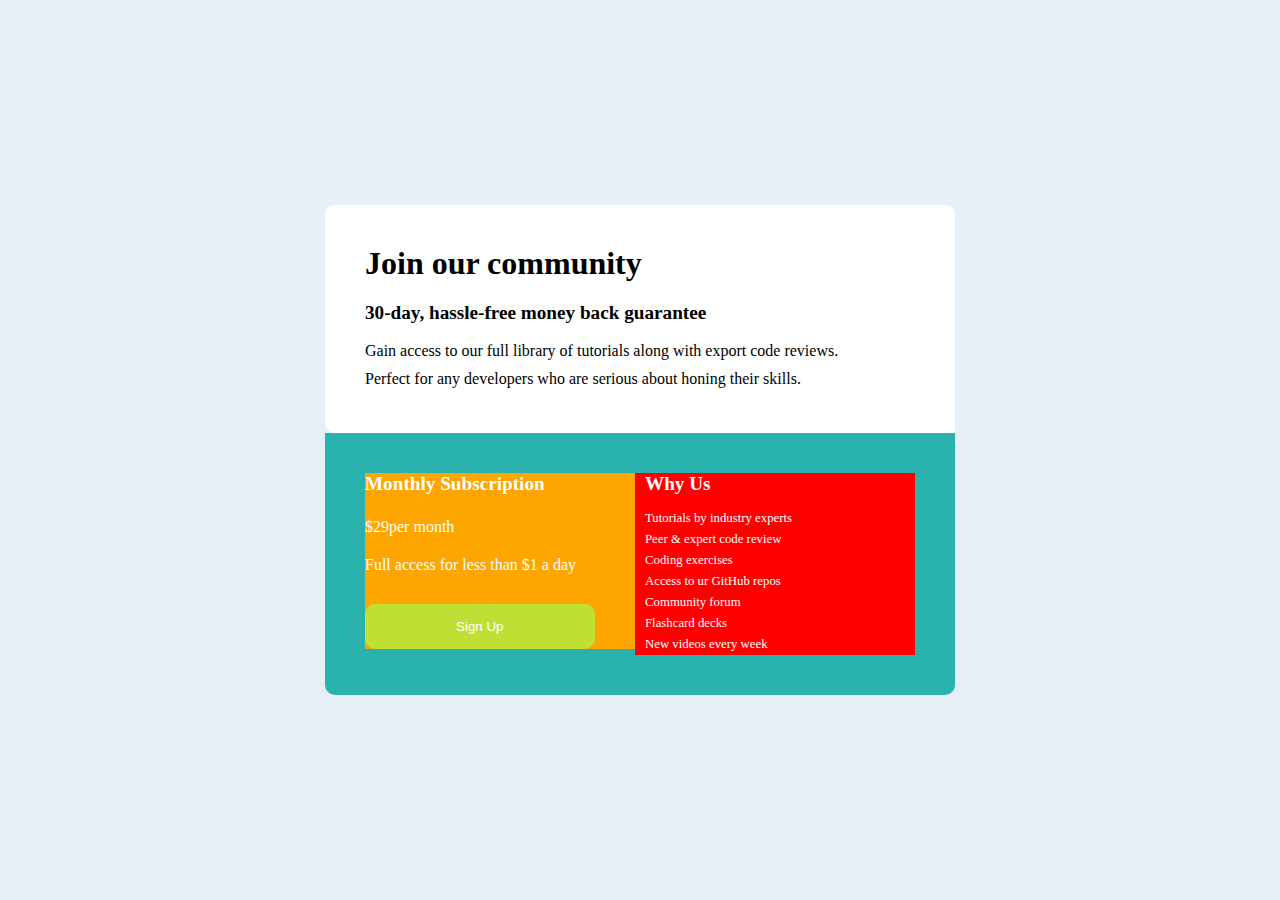
==== single-price-grid-component/index.html @ da67924a "initial commit" ====
<!DOCTYPE html>
<html lang="en">
<head>
    <meta charset="UTF-8">
    <meta http-equiv="X-UA-Compatible" content="IE=edge">
    <meta name="viewport" content="width=device-width, initial-scale=1.0">

    <link href="https://fonts.googleapis.com/css2?family=Karla:wght@400;700&display=swap" rel="stylesheet">

    <link rel="stylesheet" href="style.css">

    <title>Single price grid component - frontendmentor.io Challenge</title>
</head>
<body>
    <main>
        <div class="top">
            <h1>Join our community</h1>
            <h2>30-day, hassle-free money back guarantee</h2>
            <ul>
                <li>Gain access to our full library of tutorials along with export code reviews.</li>
                <li>Perfect for any developers who are serious about honing their skills.</li>
            </ul>
        </div>

        <div class="bottom">
            <div class="left">
                <h2>Monthly Subscription</h2>
                <p><span>$29</span>per month</p>
                <p>Full access for less than $1 a day</p>
                <button>Sign Up</button>
            </div>

            <div class="right">
                <h2>Why Us</h2>
                <ul>
                    <li>Tutorials by industry experts</li>
                    <li>Peer & expert code review</li>
                    <li>Coding exercises</li>
                    <li>Access to ur GitHub repos</li>
                    <li>Community forum</li>
                    <li>Flashcard decks</li>
                    <li>New videos every week</li>
                </ul>
            </div>
        </div>
    </main>
</body>
</html>
---- single-price-grid-component/style.css ----
* {
    margin: 0;
    padding: 0;
}
body {
    background-color: hsl(204, 43%, 93%);
    font-size: 16x;
}
li {
    list-style: none;
}
h2 {
    font-size: 1.2rem;
    padding: 20px 0 13px;
}
main {
    margin: 0;
    position: absolute;
    top: 50%;
    left: 50%;
    -ms-transform: translate(-50%, -50%);
    transform: translate(-50%, -50%);
    display: flex;
    flex-direction: column;
    align-items: center;
    justify-content: center;
    width: 550px;
}
.top,
.bottom {
    padding: 40px;
    width: 100%;
}
.top {
    background-color: #fff;
    border-radius: 10px 10px 0;
}

.top li {
    padding: 5px 0;
}
button {
    width: 85%;
    padding: 15px;
    margin-top: 20px;
    border-radius: 10px;
    border: none;
    background-color: hsl(71, 73%, 54%);
    color: #fff;
}
.bottom {
    display: flex;
    background-color: hsl(179, 62%, 43%);
    justify-content: flex-start;
    border-radius: 0 0 10px 10px;
    color: #fff;
}
.bottom h2{ 
    padding-top: 0;
}
.left,
.right {
    width: 50%;
    height: 100%;
}
.left {
    background-color: orange;
}
.left p {
    padding: 10px 0;
}
.right {
    padding-left: 10px;
    background-color: red;
}
.right li {
    font-size: .8rem;
    padding: 3px 0;
}
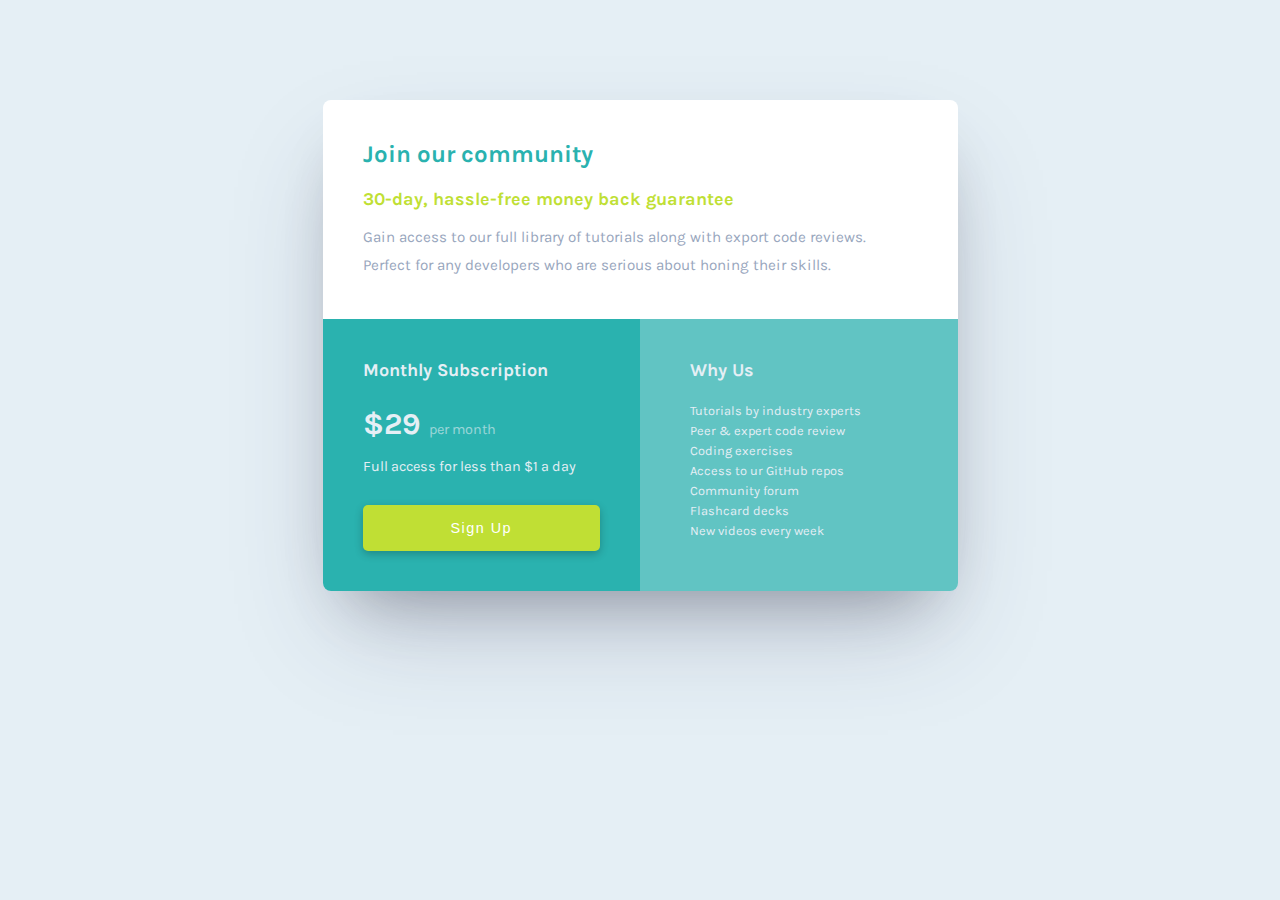
==== commit 8f59d9c0: "project complete" ====
--- a/single-price-grid-component/index.html
+++ b/single-price-grid-component/index.html
@@ -13,24 +13,22 @@
 </head>
 <body>
     <main>
-        <div class="top">
-            <h1>Join our community</h1>
-            <h2>30-day, hassle-free money back guarantee</h2>
-            <ul>
-                <li>Gain access to our full library of tutorials along with export code reviews.</li>
-                <li>Perfect for any developers who are serious about honing their skills.</li>
-            </ul>
-        </div>
-
-        <div class="bottom">
-            <div class="left">
+        <div class="container">
+            <div class="top">
+                <h1>Join our community</h1>
+                <h2>30-day, hassle-free money back guarantee</h2>
+                <ul>
+                    <li>Gain access to our full library of tutorials along with export code reviews.</li>
+                    <li>Perfect for any developers who are serious about honing their skills.</li>
+                </ul>
+            </div>
+            <div class="bottom-left">
                 <h2>Monthly Subscription</h2>
-                <p><span>$29</span>per month</p>
+                <p>$29 <span>per month</span></p>
                 <p>Full access for less than $1 a day</p>
-                <button>Sign Up</button>
+                <button aria-label="Sign Up">Sign Up</button>
             </div>
-
-            <div class="right">
+            <div class="bottom-right">
                 <h2>Why Us</h2>
                 <ul>
                     <li>Tutorials by industry experts</li>
@@ -43,6 +41,7 @@
                 </ul>
             </div>
         </div>
+        
     </main>
 </body>
 </html>--- a/single-price-grid-component/style.css
+++ b/single-price-grid-component/style.css
@@ -5,75 +5,133 @@
 body {
     background-color: hsl(204, 43%, 93%);
     font-size: 16x;
+    font-family: 'Karla', sans-serif;
 }
 li {
     list-style: none;
 }
+h1 {
+    color: hsl(179, 62%, 43%);
+    font-size: 1.5rem;
+}
 h2 {
-    font-size: 1.2rem;
+    font-size: 1.125rem;
+}
+main {
+    margin: 0 auto;
+    margin-top: 100px;
+    box-shadow: rgba(50, 50, 93, 0.25) 0px 50px 100px -20px, rgba(0, 0, 0, 0.3) 0px 30px 60px -30px;
+    width: 635px;
+    border-radius: 8px;
+}
+.container {
+    display: grid;
+    grid-template-columns: 1fr 1fr;
+    grid-template-rows: 0.8fr 1.2fr;
+    gap: 0px 0px;
+    grid-template-areas:
+        "top top"
+        "bottom-left bottom-right";
+}
+.top { 
+    grid-area: top;
+    background-color: #fff;
+    border-radius: 8px 8px 0 0;
+    padding: 40px;
+}
+.top h2 {
+    color: hsl(71, 73%, 54%);
     padding: 20px 0 13px;
 }
-main {
-    margin: 0;
-    position: absolute;
-    top: 50%;
-    left: 50%;
-    -ms-transform: translate(-50%, -50%);
-    transform: translate(-50%, -50%);
+.top li {
+    padding: 5px 0;
+    color: hsl(218, 22%, 67%);
+    font-size: 0.95rem;
+}
+.bottom-left,
+.bottom-right {
+    background-color: hsl(179, 62%, 43%);
+    color: hsl(204, 43%, 93%);
+}
+.bottom-left { 
+    grid-area: bottom-left;
     display: flex;
     flex-direction: column;
-    align-items: center;
-    justify-content: center;
-    width: 550px;
+    justify-content: space-between;
+    padding: 40px;
+    font-size: 0.9rem;
+    border-bottom-left-radius: 8px;
 }
-.top,
-.bottom {
-    padding: 40px;
-    width: 100%;
+.bottom-left span {
+    font-size: 0.9rem;
+    font-weight: 400;
+    padding-right: 15px;
+    opacity: 0.6;
 }
-.top {
-    background-color: #fff;
-    border-radius: 10px 10px 0;
+.bottom-left p:nth-child(2) {
+    font-size: 1.9rem;
+    font-weight: 700;
+    margin-top: -5px;
+
 }
-
-.top li {
-    padding: 5px 0;
+.bottom-left p:nth-child(3) {
+    margin-top: -15px;
+}
+.bottom-right { 
+    grid-area: bottom-right;
+    padding: 50px;
+    opacity: 0.7;
+    font-size: 0.8rem;
+    border-bottom-right-radius: 8px;
+}
+.bottom-right h2 {
+    margin-top: -10px;
+    margin-bottom: 20px;
+}
+.bottom-right li {
+    line-height: 20px;
 }
 button {
-    width: 85%;
+    width: 100%;
     padding: 15px;
-    margin-top: 20px;
-    border-radius: 10px;
+    border-radius: 5px;
     border: none;
     background-color: hsl(71, 73%, 54%);
     color: #fff;
+    font-size: 0.9rem;
+    cursor: pointer;
+    transition: 0.3s;
+    box-shadow: rgba(0, 0, 0, 0.24) 0px 3px 8px;
+    letter-spacing: 1.5px;
 }
-.bottom {
-    display: flex;
-    background-color: hsl(179, 62%, 43%);
-    justify-content: flex-start;
-    border-radius: 0 0 10px 10px;
-    color: #fff;
+button:hover {
+    opacity: 0.8;
 }
-.bottom h2{ 
-    padding-top: 0;
+button:focus {
+    outline: none;
 }
-.left,
-.right {
-    width: 50%;
-    height: 100%;
-}
-.left {
-    background-color: orange;
-}
-.left p {
-    padding: 10px 0;
-}
-.right {
-    padding-left: 10px;
-    background-color: red;
-}
-.right li {
-    font-size: .8rem;
-    padding: 3px 0;
-}+
+@media only screen and (max-width: 650px) {
+    main { 
+        width: 375px;
+
+    }
+    .container {
+        display: grid;
+        grid-template-columns: 1fr;
+        grid-template-rows: 1fr 1fr 1fr;
+        gap: 0px 0px;
+        grid-template-areas:
+            "top"
+            "bottom-left"
+            "bottom-right";
+    }
+    .bottom-left {
+        border-bottom-left-radius: 0;
+    }
+    .bottom-right {
+        border-bottom-left-radius: 8px;
+    }
+    }
+
+  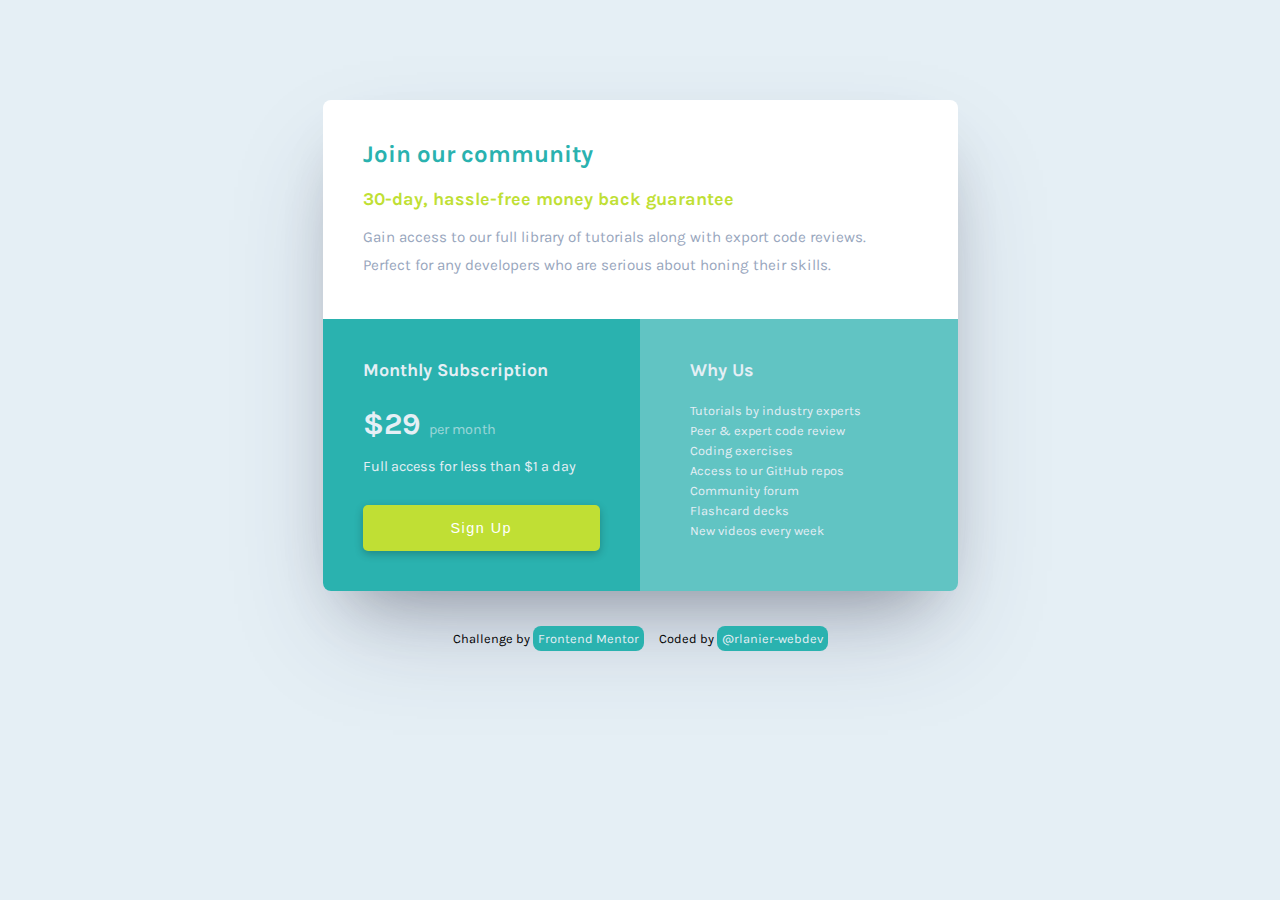
==== commit d80d7faf: "added footer attribution" ====
--- a/single-price-grid-component/index.html
+++ b/single-price-grid-component/index.html
@@ -4,9 +4,17 @@
     <meta charset="UTF-8">
     <meta http-equiv="X-UA-Compatible" content="IE=edge">
     <meta name="viewport" content="width=device-width, initial-scale=1.0">
+    
+    <!--Favicon-->
+    <link rel="shortcut icon" type="image/jpg" href="img/favicon-32x32.png"/>
 
+    <!--Import Fonts-->
     <link href="https://fonts.googleapis.com/css2?family=Karla:wght@400;700&display=swap" rel="stylesheet">
 
+    <!--Import Font Awesome-->
+    <link rel="stylesheet" href="https://use.fontawesome.com/releases/v5.15.2/css/all.css" integrity="sha384-vSIIfh2YWi9wW0r9iZe7RJPrKwp6bG+s9QZMoITbCckVJqGCCRhc+ccxNcdpHuYu" crossorigin="anonymous"> 
+
+    <!--Stylesheet-->
     <link rel="stylesheet" href="style.css">
 
     <title>Single price grid component - frontendmentor.io Challenge</title>
@@ -43,5 +51,15 @@
         </div>
         
     </main>
+    <footer>
+        <p>Challenge by 
+            <a href="https://www.frontendmentor.io/challenges/single-price-grid-component-5ce41129d0ff452fec5abbbc" target="_blank">Frontend Mentor</a>
+        </p>
+
+        <p><i class="fas fa-terminal"></i>
+            Coded by <a href="https://github.com/rlanier-webdev/frontend-mentor-challenges" target="_blank">@rlanier-webdev</a>
+        </p>
+    </footer>
+
 </body>
-</html>+</html>
--- a/single-price-grid-component/style.css
+++ b/single-price-grid-component/style.css
@@ -1,9 +1,18 @@
-* {
+:root {
+    --cyan: hsl(179, 62%, 43%);
+    --bright-yellow: hsl(71, 73%, 54%);
+    --light-gray: hsl(204, 43%, 93%);
+    --grayish-blue: hsl(218, 22%, 67%);
+}
+*,
+*::before,
+*::after {
+    padding: 0;
     margin: 0;
-    padding: 0;
+    box-sizing: border-box;
 }
 body {
-    background-color: hsl(204, 43%, 93%);
+    background-color: var(--light-gray);
     font-size: 16x;
     font-family: 'Karla', sans-serif;
 }
@@ -11,7 +20,7 @@
     list-style: none;
 }
 h1 {
-    color: hsl(179, 62%, 43%);
+    color: var(--cyan);
     font-size: 1.5rem;
 }
 h2 {
@@ -40,18 +49,18 @@
     padding: 40px;
 }
 .top h2 {
-    color: hsl(71, 73%, 54%);
+    color: var(--bright-yellow);
     padding: 20px 0 13px;
 }
 .top li {
     padding: 5px 0;
-    color: hsl(218, 22%, 67%);
+    color: var(--grayish-blue);
     font-size: 0.95rem;
 }
 .bottom-left,
 .bottom-right {
-    background-color: hsl(179, 62%, 43%);
-    color: hsl(204, 43%, 93%);
+    background-color: var(--cyan);
+    color: var(--light-gray);
 }
 .bottom-left { 
     grid-area: bottom-left;
@@ -96,7 +105,7 @@
     padding: 15px;
     border-radius: 5px;
     border: none;
-    background-color: hsl(71, 73%, 54%);
+    background-color: var(--bright-yellow);
     color: #fff;
     font-size: 0.9rem;
     cursor: pointer;
@@ -110,7 +119,28 @@
 button:focus {
     outline: none;
 }
+footer {
 
+    display: flex;
+    align-items: center;
+    justify-content: center;
+    padding: 40px;
+    font-size: 0.8rem;
+}
+footer a {
+    color: var(--light-gray);
+    text-decoration: none;
+    background-color: var(--cyan);
+    padding: 5px;
+    border-radius: 8px;
+    -webkit-border-radius: 8px;
+    -moz-border-radius: 8px;
+    -ms-border-radius: 8px;
+    -o-border-radius: 8px;
+}
+footer i {
+    margin-left: 15px;
+}
 @media only screen and (max-width: 650px) {
     main { 
         width: 375px;
@@ -132,6 +162,14 @@
     .bottom-right {
         border-bottom-left-radius: 8px;
     }
+}
+
+@media only screen and (max-width: 490px) {
+    footer {
+        flex-direction: column;
     }
+    footer p {
+        line-height: 1.8rem;
 
-  +    }
+}